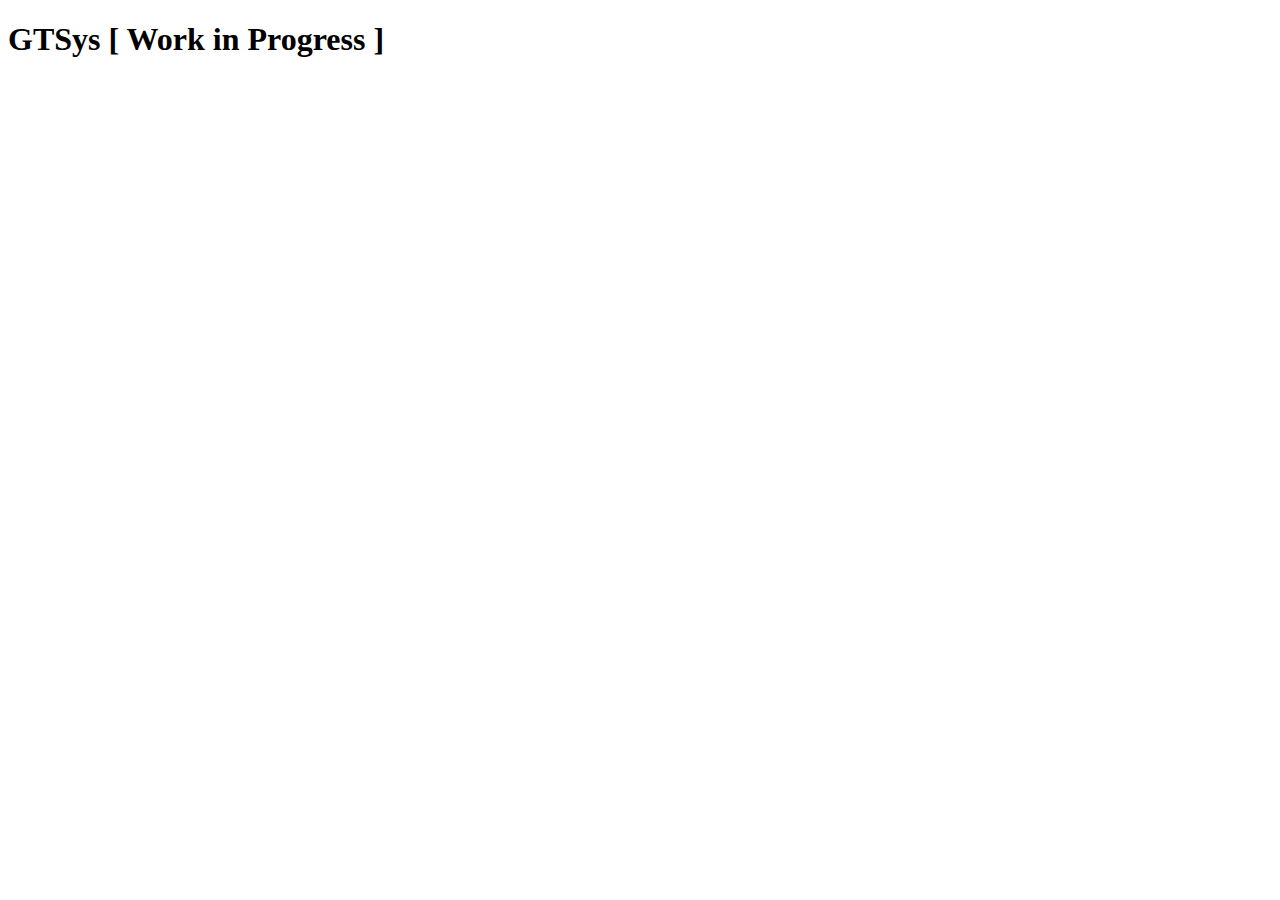
==== index.html @ f359df01 "added personal subpages, added html boilerplates to subpages, made small changes to index.html for S" ====
<!doctype html>

<html lang="en">
<head>
  <!--meta properties-->
  <meta charset="utf-8">
  <meta name="description" content="">
  <meta name="viewport" content="width=device-width, initial-scale=1">
  <meta property="og:title" content="Global Transport System">
  <meta property="og:type" content="website">
  <meta property="og:url" content="https://globaltransportsystem.github.io/GTS/">
  <meta http-equiv="X-UA-Compatible" content="ie=edge">
  <meta name="Global Transport System" content="A middleman service to get your goods worldwide.">
  <meta name="author" content="Ashvin, Zyad, Greg, Mohamad">
  <meta name="description" content="Home Page - [GTSys]"
  <!--stylesheets-->
  <link rel="stylesheet" href="css/index.css">

  <title>GTSys</title>
</head>

<body>
  <!--scripts-->
  <script src="js/scripts.js"></script>
  <!--main-->
  <h1>GTSys [ Work in Progress ]</h1>
</body>
</html>
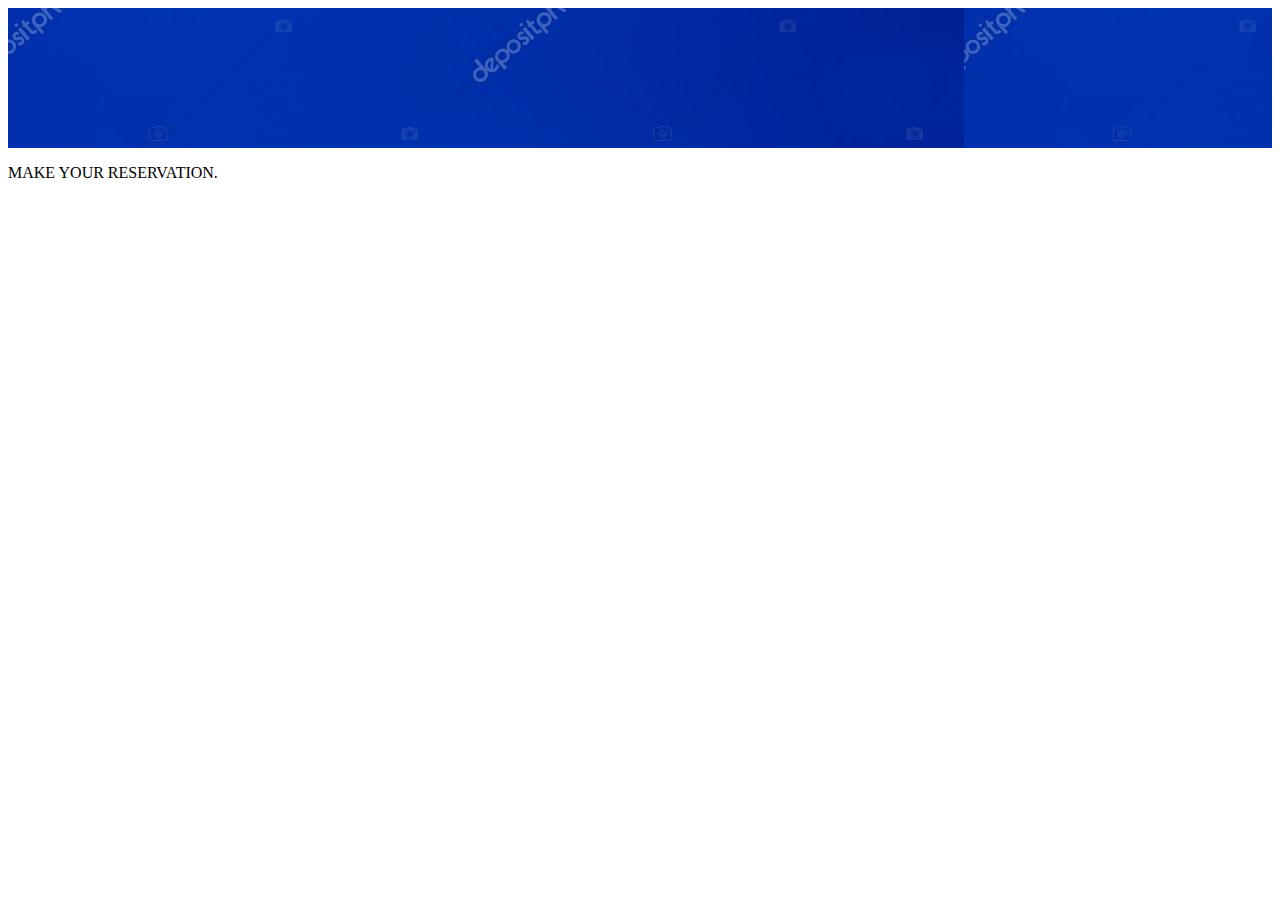
==== commit 464647d1: "first home page in work" ====
--- a/index.html
+++ b/index.html
@@ -1,28 +1,23 @@
-<!doctype html>
-
-<html lang="en">
-<head>
-  <!--meta properties-->
-  <meta charset="utf-8">
-  <meta name="description" content="">
-  <meta name="viewport" content="width=device-width, initial-scale=1">
-  <meta property="og:title" content="Global Transport System">
-  <meta property="og:type" content="website">
-  <meta property="og:url" content="https://globaltransportsystem.github.io/GTS/">
-  <meta http-equiv="X-UA-Compatible" content="ie=edge">
-  <meta name="Global Transport System" content="A middleman service to get your goods worldwide.">
-  <meta name="author" content="Ashvin, Zyad, Greg, Mohamad">
-  <meta name="description" content="Home Page - [GTSys]"
-  <!--stylesheets-->
-  <link rel="stylesheet" href="css/index.css">
-
-  <title>GTSys</title>
-</head>
-
-<body>
-  <!--scripts-->
-  <script src="js/scripts.js"></script>
-  <!--main-->
-  <h1>GTSys [ Work in Progress ]</h1>
-</body>
-</html>+<!DOCTYPE html>
+<html lang ="fr">
+	<head>
+		<meta charset = "UTF-8">
+		<title> home page </title>
+		<link rel="stylesheet" type="text/css" href="css/accueil.css">
+	</head>
+	<body>
+		<div style="height:700px;">
+			<div id="divtitle" style="height:40px;">
+				<!--<h1 id="title">WELCOME TO GLOBAL TRANSPORT SERVICE</h1>-->
+			</div>
+			<div id="divlogo" style="height:100px;">
+				<!--<h2 id="logo">The best in <br> transport of<br> luggages<br> and goods.</h2>-->
+			</div>
+			<!--<div id="divpage" style="height:500px;">
+					<h2 id="reservation">--><p>MAKE YOUR RESERVATION.</p><!--</h2>-->
+				
+			</div>
+		</div>
+		
+	</body>
+</html>
--- a/css/accueil.css
+++ b/css/accueil.css
@@ -0,0 +1,21 @@
+#title{
+    text-align: center;
+}
+#reservation{
+    margin-top:20px;
+    margin-left:600px;
+}
+#logo{
+    margin-top: 30px;
+    margin-left: 30px;
+}
+#divpage {
+    background-image: url("../images/paris.jpg");
+    background-repeat: repeat;
+    background-attachment: fixed;
+  }
+#divtitle,#divlogo{
+    background-image: url("../images/home.jpg");
+    background-repeat: repeat;
+    background-attachment: fixed;
+}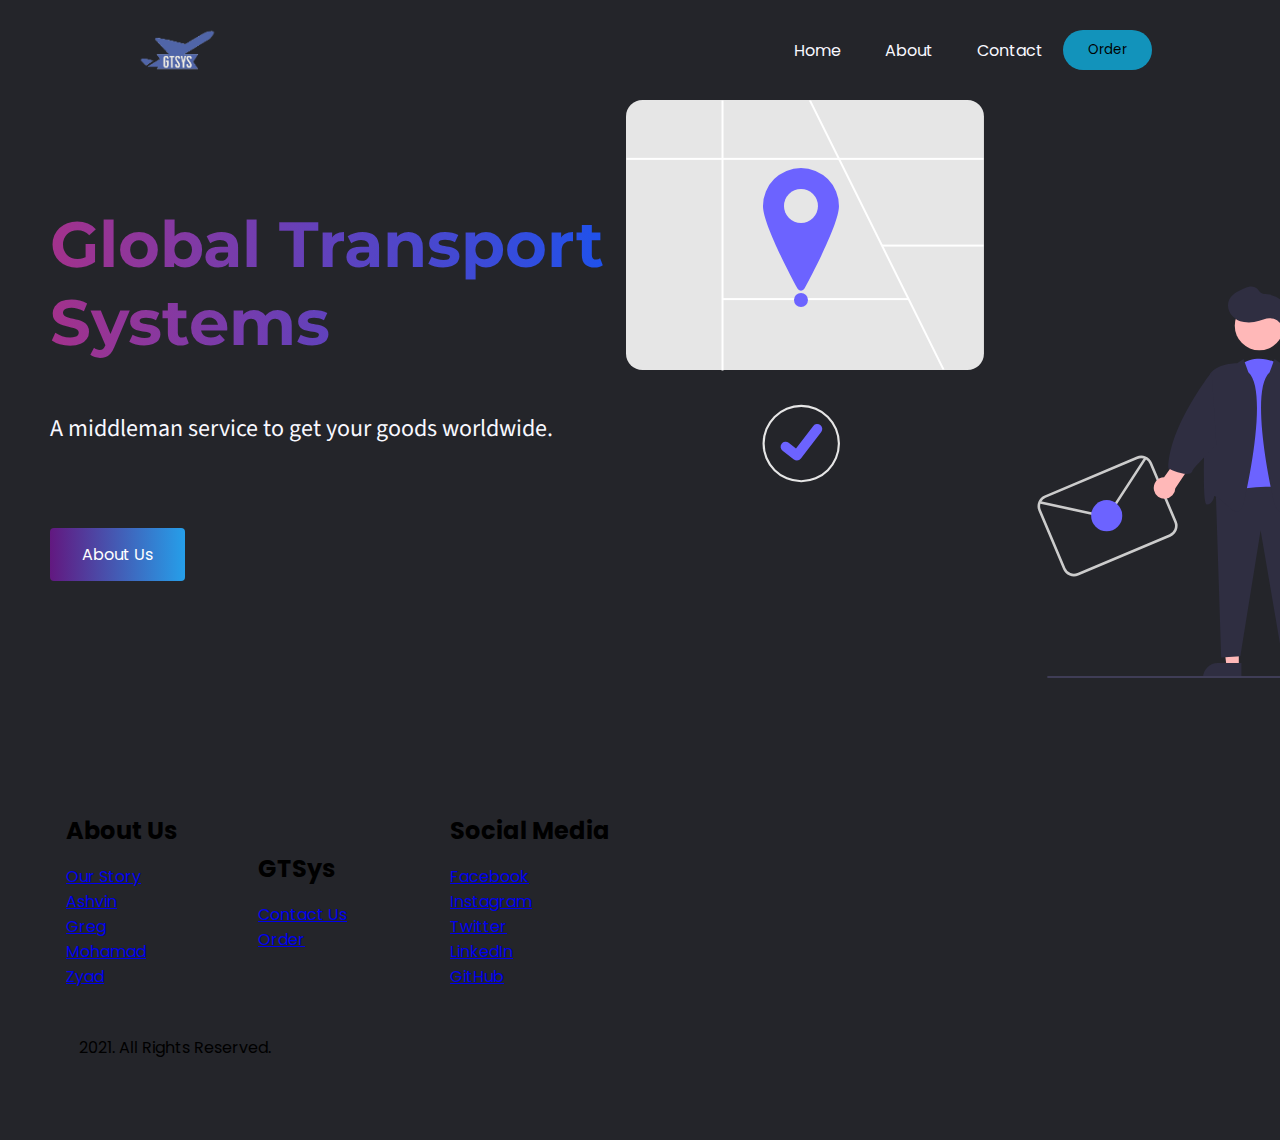
==== commit 227495b2: "major commit to index and aboutus" ====
--- a/index.html
+++ b/index.html
@@ -1,23 +1,98 @@
-<!DOCTYPE html>
-<html lang ="fr">
-	<head>
-		<meta charset = "UTF-8">
-		<title> home page </title>
-		<link rel="stylesheet" type="text/css" href="css/accueil.css">
-	</head>
-	<body>
-		<div style="height:700px;">
-			<div id="divtitle" style="height:40px;">
-				<!--<h1 id="title">WELCOME TO GLOBAL TRANSPORT SERVICE</h1>-->
-			</div>
-			<div id="divlogo" style="height:100px;">
-				<!--<h2 id="logo">The best in <br> transport of<br> luggages<br> and goods.</h2>-->
-			</div>
-			<!--<div id="divpage" style="height:500px;">
-					<h2 id="reservation">--><p>MAKE YOUR RESERVATION.</p><!--</h2>-->
-				
-			</div>
-		</div>
-		
-	</body>
-</html>
+<!doctype html>
+
+<html lang="en">
+<head>
+  <!--meta properties-->
+  <meta charset="utf-8">
+  <meta name="viewport" content="width=device-width, initial-scale=1">
+  <meta http-equiv="X-UA-Compatible" content="ie=edge">
+  <meta name="Global Transport System" content="A middleman service to get your goods worldwide.">
+  <meta name="description" content="Home"
+
+  <!--stylesheets-->
+  <link rel="stylesheet" href="css/index.css">
+
+  <title>GTSys</title>
+</head>
+
+<body>
+  <!--scripts-->
+  <script src="js/scripts.js"></script>
+  <!--navbar-->
+  <header>
+    <img class="logo" src="images/logo.png" alt="logo">
+    <nav>
+      <ul class="nav__links">
+        <li><a href="index.html">Home</a></li>
+        <li><a href="pages/about.html">About</a></li>
+        <li><a href="pages/contact.html">Contact</a></li>
+      </ul>
+    </nav>
+    <a class="cta" href="pages/order.html"><button>Order</button></a>
+  </header>
+  <!--main-->
+  <div class="main">
+    <div class="main__container">
+      <div class="main__container__text">
+        <h1>Global Transport Systems</h1>
+        <p>A middleman service to get your goods worldwide.</p>
+        <button class="main__btn" onclick="window.location.href='pages/about.html'">About Us</button>
+    </div>
+    <div class="main__container__img">
+      <img src="images/main.svg" alt="main">
+  </div>
+  <!--footer-->
+  <footer>
+    <div class="footer__container">
+      <div class="footer__links">
+        <div class="footer__link--wrapper">
+          <div class="footer__link--items">
+            <h2>About Us</h2>
+            <a href="pages/about.html">Our Story</a>
+            <a href="pages/subpages/ashvin.html">Ashvin</a>
+            <a href="pages/subpages/greg.html">Greg</a>
+            <a href="pages/subpages/mohamad.html">Mohamad</a>
+            <a href="pages/subpages/zyad.html">Zyad</a>
+          </div>
+          <div class="footer__link--items">
+            <h2>GTSys</h2>
+            <a href="pages/contact.html">Contact Us</a>
+            <a href="pages/order.html">Order</a>
+          </div>
+          <div class="footer__link--items">
+            <h2>Social Media</h2>
+            <a href="https://www.facebook.com/globaltransportsystem/">Facebook</a>
+            <a href="https://www.instagram.com/globaltransportsystem/">Instagram</a>
+            <a href="https://twitter.com/globaltransportsystem">Twitter</a>
+            <a href="https://www.linkedin.com/company/global-transport-system/">LinkedIn</a>
+            <a href="https://github.com/GlobalTransportSystem/GTS">GitHub</a>
+          </div>
+        </div>
+      </div>
+      <div class="footer__social__media">
+        <div class="footer_logo">
+          <a href="images/main.svg" class="footer__logo"></a>
+        </div>
+        <div class="footer__social__media--wrapper">
+          <p class="footer__text">2021. All Rights Reserved.</p>
+          <div class="footer__social__icons">
+            <a href="images/facebook.png" class="footer__social__icons--link">
+              <i class="f-facebook"></i>
+            </a>
+            <a href="images/instagram.png" class="footer__social__icons--link">
+              <i class="f-instagram"></i>
+            </a>
+            <a href="images/twitter.png" class="footer__social__icons--link">
+              <i class="f-twitter"></i>
+            </a>
+            <a href="images/linkedin.png" class="footer__social__icons--link">
+              <i class="f-linkedin"></i>
+            </a>
+            <a href="images/github.png" class="footer__social__icons--link">
+              <i class="f-github"></i>
+            </a>
+          </div>
+      </div>
+    </div>
+</body>
+</html>--- a/css/index.css
+++ b/css/index.css
@@ -0,0 +1,283 @@
+@import url('https://fonts.googleapis.com/css2?family=Inconsolata:wght@300&family=Montserrat:ital,wght@1,800&family=Poppins&family=Source+Sans+Pro:wght@300&display=swap');
+
+* {
+    box-sizing: border-box;
+    margin: 0;
+    background-color: #24252A;
+    font-family: 'Poppins', sans-serif;
+}
+
+header {
+    display: flex;
+    justify-content: space-between;
+    align-items: center;
+    padding: 0px 10%;
+}
+
+.logo {
+    cursor: pointer;
+    width: 100px;
+    height: 100px;
+    margin-right: auto;
+}
+
+.nav__links {
+    list-style: none;
+}
+
+.nav__links li {
+    display: inline-block;
+    padding: 0px 20px;
+}
+
+.nav__links li a {
+    color: ghostwhite;
+    transition: all 0.3s ease 0s;
+    text-decoration: none;
+}
+
+.nav__links li a:hover {
+    color: #FFC107;
+}
+
+button {
+    padding: 10px 25px;
+    background-color: rgba(16, 164, 209, 0.87);
+    border: none;
+    border-radius: 50px;
+    cursor: pointer;
+    transition: all 0.3s ease 0s;
+}
+
+button:hover {
+    background-color: rgba(202, 6, 228, 0.75);
+}
+
+/* main section css */
+.main {
+    background-color: #24252A;
+}
+
+.main__container {
+    align-items: center;
+    display: grid;
+    grid-template-columns: 1fr 1fr;
+    justify-self: center;
+    margin: 0 auto;
+    height: 90vh;
+    width: 100%;
+    z-index: 1;
+    max-width: 1300px;
+    padding: 0 50px;
+}
+
+.main__container__text h1 {
+    font-size: 4rem;
+    background-color: #ff8177;
+    background-clip: text;
+    -webkit-background-clip: text;
+    -webkit-text-fill-color: transparent;
+    font-family: 'Montserrat', sans-serif;
+    background-image: linear-gradient(to right, #881a92c5, #1a53f0);
+}
+
+.main__container__text p{
+    font-size: 1.5rem;
+    font-family: 'Source Sans Pro', sans-serif;
+    color: ghostwhite;
+    margin-top: 50px;
+    margin-bottom: 50px;
+}
+
+.main__btn {
+    font-size: 1rem;
+    background-image: linear-gradient(to right, #621880, #29a1f1de);
+    padding: 14px 32px;
+    color: white;
+    border: none;
+    border-radius: 4px;
+    margin-top: 2rem;
+    cursor: pointer;
+    position: relative;
+    transition: all 0.4s;
+    outline: none;
+}
+
+.main__btn a {
+    position: relative;
+    z-index: 2;
+}
+
+.main__btn:after {
+    position: absolute;
+    content: '';
+    top: 0;
+    left: 0;
+    width: 0;
+    height: 100%;
+    transition: all 0.4s;
+    border-radius: 4px;
+}
+
+.main__btn:hover {
+    background-image: #fff;
+}
+
+.main__btn:hover:after {
+    width: 100%;
+}
+
+.main__container_image {
+    display: flex;
+    justify-content: center;
+    text-align: center;
+}
+
+#main__container_image {
+    height: 75%;
+    width: 75%;
+}
+
+@media screen and (max-width: 768px) {
+    .main__container {
+        grid-template-columns: 1fr;
+        display: grid;
+        grid-template-rows: auto;
+        align-items: center;
+        justify-self: center;
+        width: 100%;
+        margin: 0 auto;
+        height: 90vh;
+    }
+    .main__container__text {
+        margin-bottom: 4rem;
+        text-align: center;
+    }
+    .main__container__text h1 {
+        font-size: 2.5rem;
+        margin-top: 2rem;
+    }
+    .main__container__text h2 {
+        font-size: 2rem;
+        margin-top: 2rem;
+    }
+    .main__container__text p {
+        font-size: 1rem;
+        margin-top: 2rem;
+    }
+}
+
+@media screen and (max-width: 480px) {
+    .main__container__text h1 {
+        font-size: 2rem;
+        margin-top: 3rem;
+    }
+    .main__container__text p {
+        font-size: 1.5rem;
+        margin-top: 1rem;
+    }
+    .main__container__text h2 {
+        font-size: 1.5rem;
+        margin-top: 1rem;
+    }
+    .main__btn {
+        padding: 12px 36px;
+        margin: 2.5rem 0;
+    }
+}
+
+.footer__container {
+    background-color: #24252A;
+    padding: 5rem 0;
+    display: flex;
+    flex-direction: column;
+    align-items: center;
+    justify-content: center;
+}
+
+#footer__logo {
+    color: #fff;
+    display: flex;
+    align-items: center;
+    font-size: 2rem;
+    text-decoration: none;
+    cursor: pointer;
+}
+
+.footer__links {
+    list-style: none;
+    display: flex;
+    justify-content: center;
+    align-items: center;
+    width: 100%;
+    margin-top: 2rem;
+}
+
+.footer__link--wrapper {
+    display: flex;
+    align-items: center;
+}
+
+.footer__link--items {
+    display: flex;
+    flex-direction: column;
+    align-items: flex-start;
+    margin: 16px;
+    text-align: left;
+    width: 160px;
+    box-sizing: border-box;
+}
+
+.footer__link--items h2 {
+    margin-bottom: 16px;
+}
+
+.footer__link-items > h2 {
+    color: #fff;
+}
+
+.footer__links--items a {
+    color: #fff;
+    text-decoration: none;
+    font-size: 1.2rem;
+    margin-bottom: .5rem;
+}
+
+.footer__links--items a:hover {
+    color: #FFC107;
+    transition: 0.3 ease-out
+}
+
+.footer__social__media {
+    max-width: 1000px;
+    width: 100%;
+}
+
+.footer__social__media--wrapper {
+    display: flex;
+    justify-content: space-between;
+    align-items: center;
+    width: 90%;
+    max-width: 1000px;
+    margin: 30px auto 0 auto;
+}
+
+.footer__social__icons--link {
+    color: #fff;
+    text-decoration: none;
+    font-size: 1.2rem;
+    margin-bottom: .5rem;
+}
+
+.footer__social__icons {
+    display: flex;
+    justify-content: space-between;
+    align-items: center;
+    width: 240px;
+}
+
+.footer__social__icons--link:hover {
+    color: #FFC107;
+    transition: 0.3 ease-out
+}
+
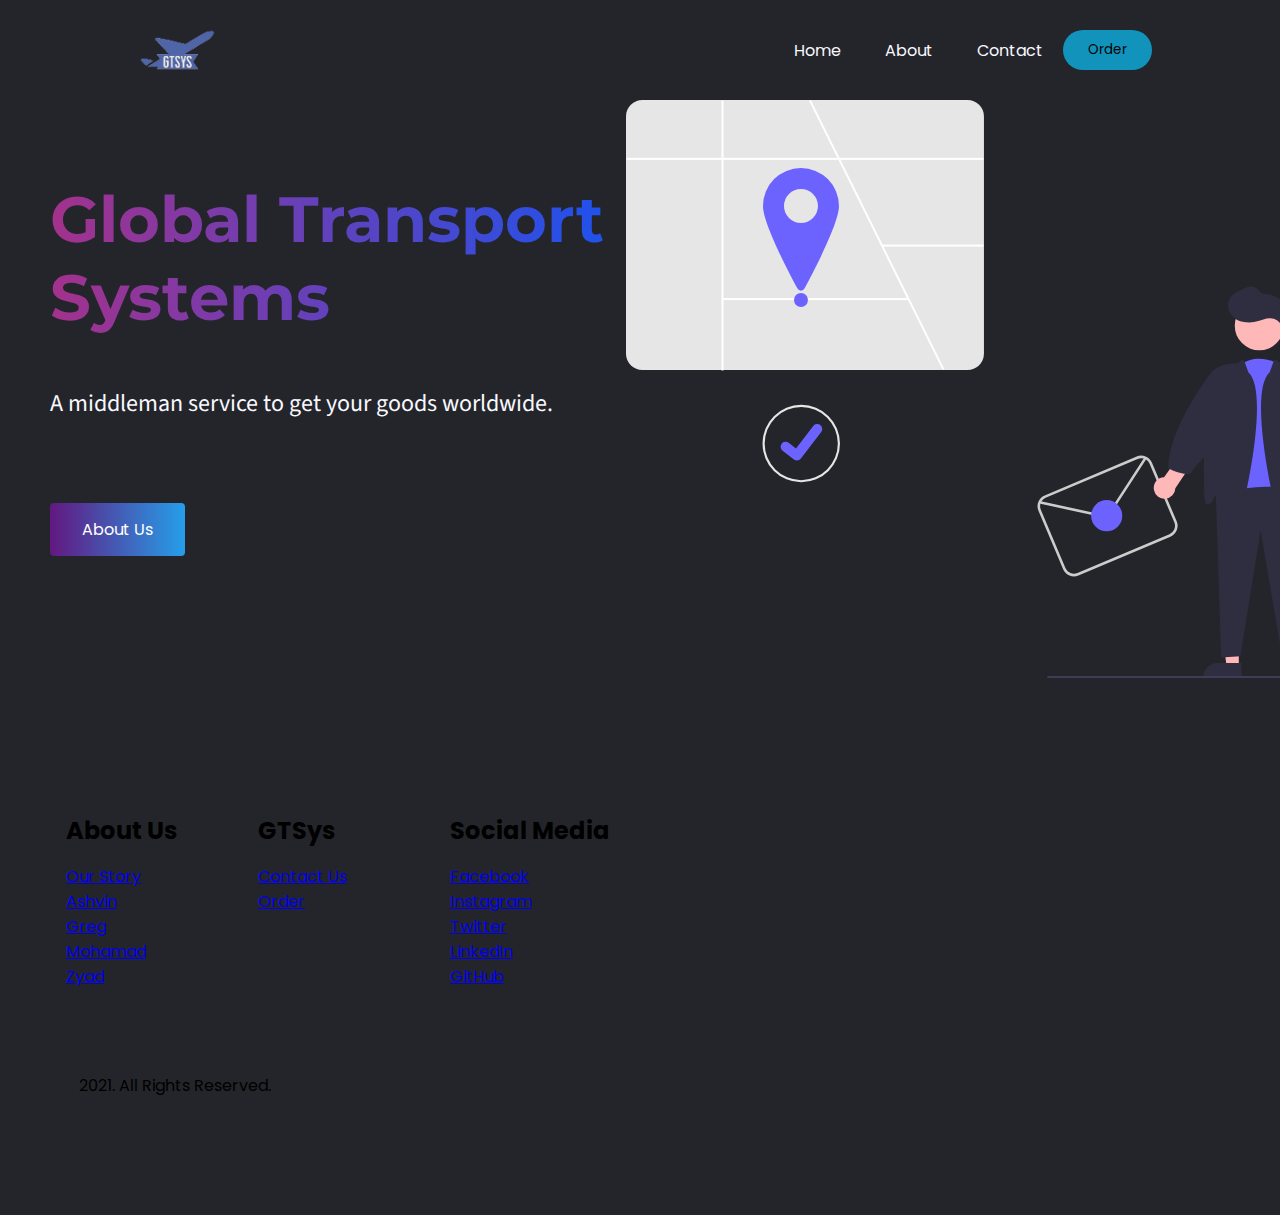
==== commit 4d00e858: "first flight order page" ====
--- a/index.html
+++ b/index.html
@@ -37,10 +37,13 @@
         <h1>Global Transport Systems</h1>
         <p>A middleman service to get your goods worldwide.</p>
         <button class="main__btn" onclick="window.location.href='pages/about.html'">About Us</button>
+        <div>
+          <div style="height:50px;"></div>
+        </div>
     </div>
     <div class="main__container__img">
       <img src="images/main.svg" alt="main">
-  </div>
+    </div>
   <!--footer-->
   <footer>
     <div class="footer__container">
--- a/css/index.css
+++ b/css/index.css
@@ -1,283 +1,429 @@
-@import url('https://fonts.googleapis.com/css2?family=Inconsolata:wght@300&family=Montserrat:ital,wght@1,800&family=Poppins&family=Source+Sans+Pro:wght@300&display=swap');
-
-* {
-    box-sizing: border-box;
-    margin: 0;
-    background-color: #24252A;
-    font-family: 'Poppins', sans-serif;
-}
-
-header {
-    display: flex;
-    justify-content: space-between;
-    align-items: center;
-    padding: 0px 10%;
-}
-
-.logo {
-    cursor: pointer;
-    width: 100px;
-    height: 100px;
-    margin-right: auto;
-}
-
-.nav__links {
-    list-style: none;
-}
-
-.nav__links li {
-    display: inline-block;
-    padding: 0px 20px;
-}
-
-.nav__links li a {
-    color: ghostwhite;
-    transition: all 0.3s ease 0s;
-    text-decoration: none;
-}
-
-.nav__links li a:hover {
-    color: #FFC107;
-}
-
-button {
-    padding: 10px 25px;
-    background-color: rgba(16, 164, 209, 0.87);
-    border: none;
-    border-radius: 50px;
-    cursor: pointer;
-    transition: all 0.3s ease 0s;
-}
-
-button:hover {
-    background-color: rgba(202, 6, 228, 0.75);
-}
-
-/* main section css */
-.main {
-    background-color: #24252A;
-}
-
-.main__container {
-    align-items: center;
-    display: grid;
-    grid-template-columns: 1fr 1fr;
-    justify-self: center;
-    margin: 0 auto;
-    height: 90vh;
-    width: 100%;
-    z-index: 1;
-    max-width: 1300px;
-    padding: 0 50px;
-}
-
-.main__container__text h1 {
-    font-size: 4rem;
-    background-color: #ff8177;
-    background-clip: text;
-    -webkit-background-clip: text;
-    -webkit-text-fill-color: transparent;
-    font-family: 'Montserrat', sans-serif;
-    background-image: linear-gradient(to right, #881a92c5, #1a53f0);
-}
-
-.main__container__text p{
-    font-size: 1.5rem;
-    font-family: 'Source Sans Pro', sans-serif;
-    color: ghostwhite;
-    margin-top: 50px;
-    margin-bottom: 50px;
-}
-
-.main__btn {
-    font-size: 1rem;
-    background-image: linear-gradient(to right, #621880, #29a1f1de);
-    padding: 14px 32px;
-    color: white;
-    border: none;
-    border-radius: 4px;
-    margin-top: 2rem;
-    cursor: pointer;
-    position: relative;
-    transition: all 0.4s;
-    outline: none;
-}
-
-.main__btn a {
-    position: relative;
-    z-index: 2;
-}
-
-.main__btn:after {
-    position: absolute;
-    content: '';
-    top: 0;
-    left: 0;
-    width: 0;
-    height: 100%;
-    transition: all 0.4s;
-    border-radius: 4px;
-}
-
-.main__btn:hover {
-    background-image: #fff;
-}
-
-.main__btn:hover:after {
-    width: 100%;
-}
-
-.main__container_image {
-    display: flex;
-    justify-content: center;
-    text-align: center;
-}
-
-#main__container_image {
-    height: 75%;
-    width: 75%;
-}
-
-@media screen and (max-width: 768px) {
-    .main__container {
-        grid-template-columns: 1fr;
-        display: grid;
-        grid-template-rows: auto;
-        align-items: center;
-        justify-self: center;
-        width: 100%;
-        margin: 0 auto;
-        height: 90vh;
-    }
-    .main__container__text {
-        margin-bottom: 4rem;
-        text-align: center;
-    }
-    .main__container__text h1 {
-        font-size: 2.5rem;
-        margin-top: 2rem;
-    }
-    .main__container__text h2 {
-        font-size: 2rem;
-        margin-top: 2rem;
-    }
-    .main__container__text p {
-        font-size: 1rem;
-        margin-top: 2rem;
-    }
-}
-
-@media screen and (max-width: 480px) {
-    .main__container__text h1 {
-        font-size: 2rem;
-        margin-top: 3rem;
-    }
-    .main__container__text p {
-        font-size: 1.5rem;
-        margin-top: 1rem;
-    }
-    .main__container__text h2 {
-        font-size: 1.5rem;
-        margin-top: 1rem;
-    }
-    .main__btn {
-        padding: 12px 36px;
-        margin: 2.5rem 0;
-    }
-}
-
-.footer__container {
-    background-color: #24252A;
-    padding: 5rem 0;
-    display: flex;
-    flex-direction: column;
-    align-items: center;
-    justify-content: center;
-}
-
-#footer__logo {
-    color: #fff;
-    display: flex;
-    align-items: center;
-    font-size: 2rem;
-    text-decoration: none;
-    cursor: pointer;
-}
-
-.footer__links {
-    list-style: none;
-    display: flex;
-    justify-content: center;
-    align-items: center;
-    width: 100%;
-    margin-top: 2rem;
-}
-
-.footer__link--wrapper {
-    display: flex;
-    align-items: center;
-}
-
-.footer__link--items {
-    display: flex;
-    flex-direction: column;
-    align-items: flex-start;
-    margin: 16px;
-    text-align: left;
-    width: 160px;
-    box-sizing: border-box;
-}
-
-.footer__link--items h2 {
-    margin-bottom: 16px;
-}
-
-.footer__link-items > h2 {
-    color: #fff;
-}
-
-.footer__links--items a {
-    color: #fff;
-    text-decoration: none;
-    font-size: 1.2rem;
-    margin-bottom: .5rem;
-}
-
-.footer__links--items a:hover {
-    color: #FFC107;
-    transition: 0.3 ease-out
-}
-
-.footer__social__media {
-    max-width: 1000px;
-    width: 100%;
-}
-
-.footer__social__media--wrapper {
-    display: flex;
-    justify-content: space-between;
-    align-items: center;
-    width: 90%;
-    max-width: 1000px;
-    margin: 30px auto 0 auto;
-}
-
-.footer__social__icons--link {
-    color: #fff;
-    text-decoration: none;
-    font-size: 1.2rem;
-    margin-bottom: .5rem;
-}
-
-.footer__social__icons {
-    display: flex;
-    justify-content: space-between;
-    align-items: center;
-    width: 240px;
-}
-
-.footer__social__icons--link:hover {
-    color: #FFC107;
-    transition: 0.3 ease-out
-}
-
+@import url('https://fonts.googleapis.com/css2?family=Inconsolata:wght@300&family=Montserrat:ital,wght@1,800&family=Poppins&family=Source+Sans+Pro:wght@300&display=swap');
+
+* {
+    box-sizing: border-box;
+    margin: 0;
+    background-color: #24252A;
+    font-family: 'Poppins', sans-serif;
+}
+
+header {
+    display: flex;
+    justify-content: space-between;
+    align-items: center;
+    padding: 0px 10%;
+}
+
+.logo {
+    cursor: pointer;
+    width: 100px;
+    height: 100px;
+    margin-right: auto;
+}
+
+.nav__links {
+    list-style: none;
+}
+
+.nav__links li {
+    display: inline-block;
+    padding: 0px 20px;
+}
+
+.nav__links li a {
+    color: ghostwhite;
+    transition: all 0.3s ease 0s;
+    text-decoration: none;
+}
+
+.nav__links li a:hover {
+    color: #FFC107;
+}
+
+button {
+    padding: 10px 25px;
+    background-color: rgba(16, 164, 209, 0.87);
+    border: none;
+    border-radius: 50px;
+    cursor: pointer;
+    transition: all 0.3s ease 0s;
+}
+
+button:hover {
+    background-color: rgba(202, 6, 228, 0.75);
+}
+
+/* main section css */
+.main {
+    background-color: #24252A;
+}
+
+.main__container {
+    align-items: center;
+    display: grid;
+    grid-template-columns: 1fr 1fr;
+    justify-self: center;
+    margin: 0 auto;
+    height: 90vh;
+    width: 100%;
+    z-index: 1;
+    max-width: 1300px;
+    padding: 0 50px;
+}
+
+.main__container__text h1 {
+    font-size: 4rem;
+    background-color: #ff8177;
+    background-clip: text;
+    -webkit-background-clip: text;
+    -webkit-text-fill-color: transparent;
+    font-family: 'Montserrat', sans-serif;
+    background-image: linear-gradient(to right, #881a92c5, #1a53f0);
+}
+
+.main__container__text p{
+    font-size: 1.5rem;
+    font-family: 'Source Sans Pro', sans-serif;
+    color: ghostwhite;
+    margin-top: 50px;
+    margin-bottom: 50px;
+}
+
+.main__btn {
+    font-size: 1rem;
+    background-image: linear-gradient(to right, #621880, #29a1f1de);
+    padding: 14px 32px;
+    color: white;
+    border: none;
+    border-radius: 4px;
+    margin-top: 2rem;
+    cursor: pointer;
+    position: relative;
+    transition: all 0.4s;
+    outline: none;
+}
+
+.main__btn a {
+    position: relative;
+    z-index: 2;
+}
+
+.main__btn:after {
+    position: absolute;
+    content: '';
+    top: 0;
+    left: 0;
+    width: 0;
+    height: 100%;
+    transition: all 0.4s;
+    border-radius: 4px;
+}
+
+.main__btn:hover {
+    background-image: #fff;
+}
+
+.main__btn:hover:after {
+    width: 100%;
+}
+
+.main__container_image {
+    display: flex;
+    justify-content: center;
+    text-align: center;
+}
+
+#main__container_image {
+    height: 75%;
+    width: 75%;
+}
+
+@media screen and (max-width: 768px) {
+    .main__container {
+        grid-template-columns: 1fr;
+        display: grid;
+        grid-template-rows: auto;
+        align-items: center;
+        justify-self: center;
+        width: 100%;
+        margin: 0 auto;
+        height: 90vh;
+    }
+    .main__container__text {
+        margin-bottom: 4rem;
+        text-align: center;
+    }
+    .main__container__text h1 {
+        font-size: 2.5rem;
+        margin-top: 2rem;
+    }
+    .main__container__text h2 {
+        font-size: 2rem;
+        margin-top: 2rem;
+    }
+    .main__container__text p {
+        font-size: 1rem;
+        margin-top: 2rem;
+    }
+}
+
+@media screen and (max-width: 480px) {
+    .main__container__text h1 {
+        font-size: 2rem;
+        margin-top: 3rem;
+    }
+    .main__container__text p {
+        font-size: 1.5rem;
+        margin-top: 1rem;
+    }
+    .main__container__text h2 {
+        font-size: 1.5rem;
+        margin-top: 1rem;
+    }
+    .main__btn {
+        padding: 12px 36px;
+        margin: 2.5rem 0;
+    }
+}
+
+.footer__container {
+    background-color: #24252A;
+    padding: 5rem 0;
+    display: flex;
+    flex-direction: column;
+    align-items: center;
+    justify-content: center;
+}
+
+#footer__logo {
+    color: #fff;
+    display: flex;
+    align-items: center;
+    font-size: 2rem;
+    text-decoration: none;
+    cursor: pointer;
+}
+
+.footer__links {
+    list-style: none;
+    display: flex;
+    justify-content: center;
+    align-items: center;
+    max-width: 1000px;
+    width: 100%;
+    margin-top: 2rem;
+}
+
+.footer__link--wrapper {
+    display: flex;
+}
+
+.footer__link--items {
+    display: flex;
+    flex-direction: column;
+    align-items: flex-start;
+    margin: 16px;
+    text-align: left;
+    width: 160px;
+    box-sizing: border-box;
+}
+
+.footer__link--items h2 {
+    margin-bottom: 16px;
+}
+
+.footer__link-items > h2 {
+    color: #fff;
+}
+
+.footer__links--items a {
+    color: #fff;
+    text-decoration: none;
+    font-size: 1.2rem;
+    margin-bottom: .5rem;
+}
+
+.footer__links--items a:hover {
+    color: #FFC107;
+    transition: 0.3 ease-out
+}
+
+.footer__social__media {
+    max-width: 1000px;
+    width: 100%;
+}
+
+.footer__social__media--wrapper {
+    display: flex;
+    justify-content: space-between;
+    align-items: center;
+    width: 90%;
+    max-width: 1000px;
+    margin: 30px auto 0 auto;
+}
+
+.footer__social__icons--link {
+    color: #fff;
+    text-decoration: none;
+    font-size: 1.2rem;
+    margin-bottom: .5rem;
+}
+
+.footer__social__icons {
+    display: flex;
+    justify-content: space-between;
+    align-items: center;
+    width: 100px;
+    height: 100px;
+}
+
+.footer__social__icons--link:hover {
+    color: #FFC107;
+    transition: 0.3 ease-out
+}
+
+.footer__logo {
+    color: #fff;
+    display: flex;
+    align-items: center;
+    font-size: 2rem;
+    text-decoration: none;
+    cursor: pointer;
+    margin-bottom: 16px;
+}
+
+
+/* About Page CSS */
+
+.AboutPageHeadContainer{
+    margin-top: 60px;
+    width: 1280px;
+    height: 300px;
+    color: ghostwhite;
+
+}
+
+.AboutPageImages{
+    width: 33.33%;
+    float: left;
+    text-align: center;
+    font-family: 'Poppins', sans-serif;
+
+}
+
+.AboutPageLogo{
+    height: 370px;
+    margin-left: 410px;
+    text-align: center;
+    background-repeat: no-repeat;
+    background-image: url("../images/logo.png");
+
+}
+
+.AboutPageDescriptionContainer{
+    width: 1100px;
+    height: 300px;
+    font-family: 'Poppins', sans-serif;
+    color: ghostwhite;
+    margin-left: 150px;
+    margin-bottom: 100px;
+}
+
+.AboutPageDescriptions{
+    width: 50%;
+    float: left;
+
+}
+
+.AboutPageHeader{
+    font-family: 'Poppins', sans-serif;
+    color: ghostwhite;
+    text-align: center;
+}
+
+.AboutPageProcessContainer{
+    height: 350px;
+    width: 1100px;
+    margin-left: 80px;
+    margin-top: 50px;
+    font-family: 'Poppins', sans-serif;
+    color: ghostwhite;
+}
+
+.ProcessSteps{
+    width: 33.33%;
+    float: left;
+    height: 350px;
+    text-align: center;
+}
+
+.Step{
+    display: flex;
+    margin-left: 50px;
+    width: 266px;
+    height: 350px;
+
+
+}
+
+.ArrowLeft{
+    position: relative;
+    top: -50%;
+    float: left;
+    transform: translateY(-50%);
+    height: 40px;
+    width: 40px;
+    background-image: url("../images/Arrow2.png");
+    background-repeat: no-repeat;
+    background-size: 100%;
+    
+
+}
+
+.ArrowRight{
+    position: relative;
+    top: -50%;
+    float: right;
+    transform: translateY(-50%);
+    height: 40px;
+    width: 40px;
+    background-image: url("../images/Arrow1.png");
+    background-repeat: no-repeat;
+    background-size: 100%;
+
+}
+
+
+#Step1{
+    background-image: url("../images/Step1Image.png");
+    background-repeat: no-repeat;
+    background-size: 40%;
+    background-position-x: center;
+    background-position-y: 20px;
+    font-size: 170%;
+    
+}
+
+#Step2{
+    background-image: url("../images/Step2Image.png");
+    background-repeat: no-repeat;
+    background-size: 60%;
+    background-position-x: center;
+    background-position-y: 30px;
+    font-size: 140%;
+
+}
+
+#Step3{
+    background-image: url("../images/Step3Image.png");
+    background-repeat: no-repeat;
+    background-size: 50%;
+    background-position-x: center;
+    background-position-y: 15px;
+    font-size: 160%;
+
+}
+.section{
+    color:#fff;
+    margin-left: 50px;
+}
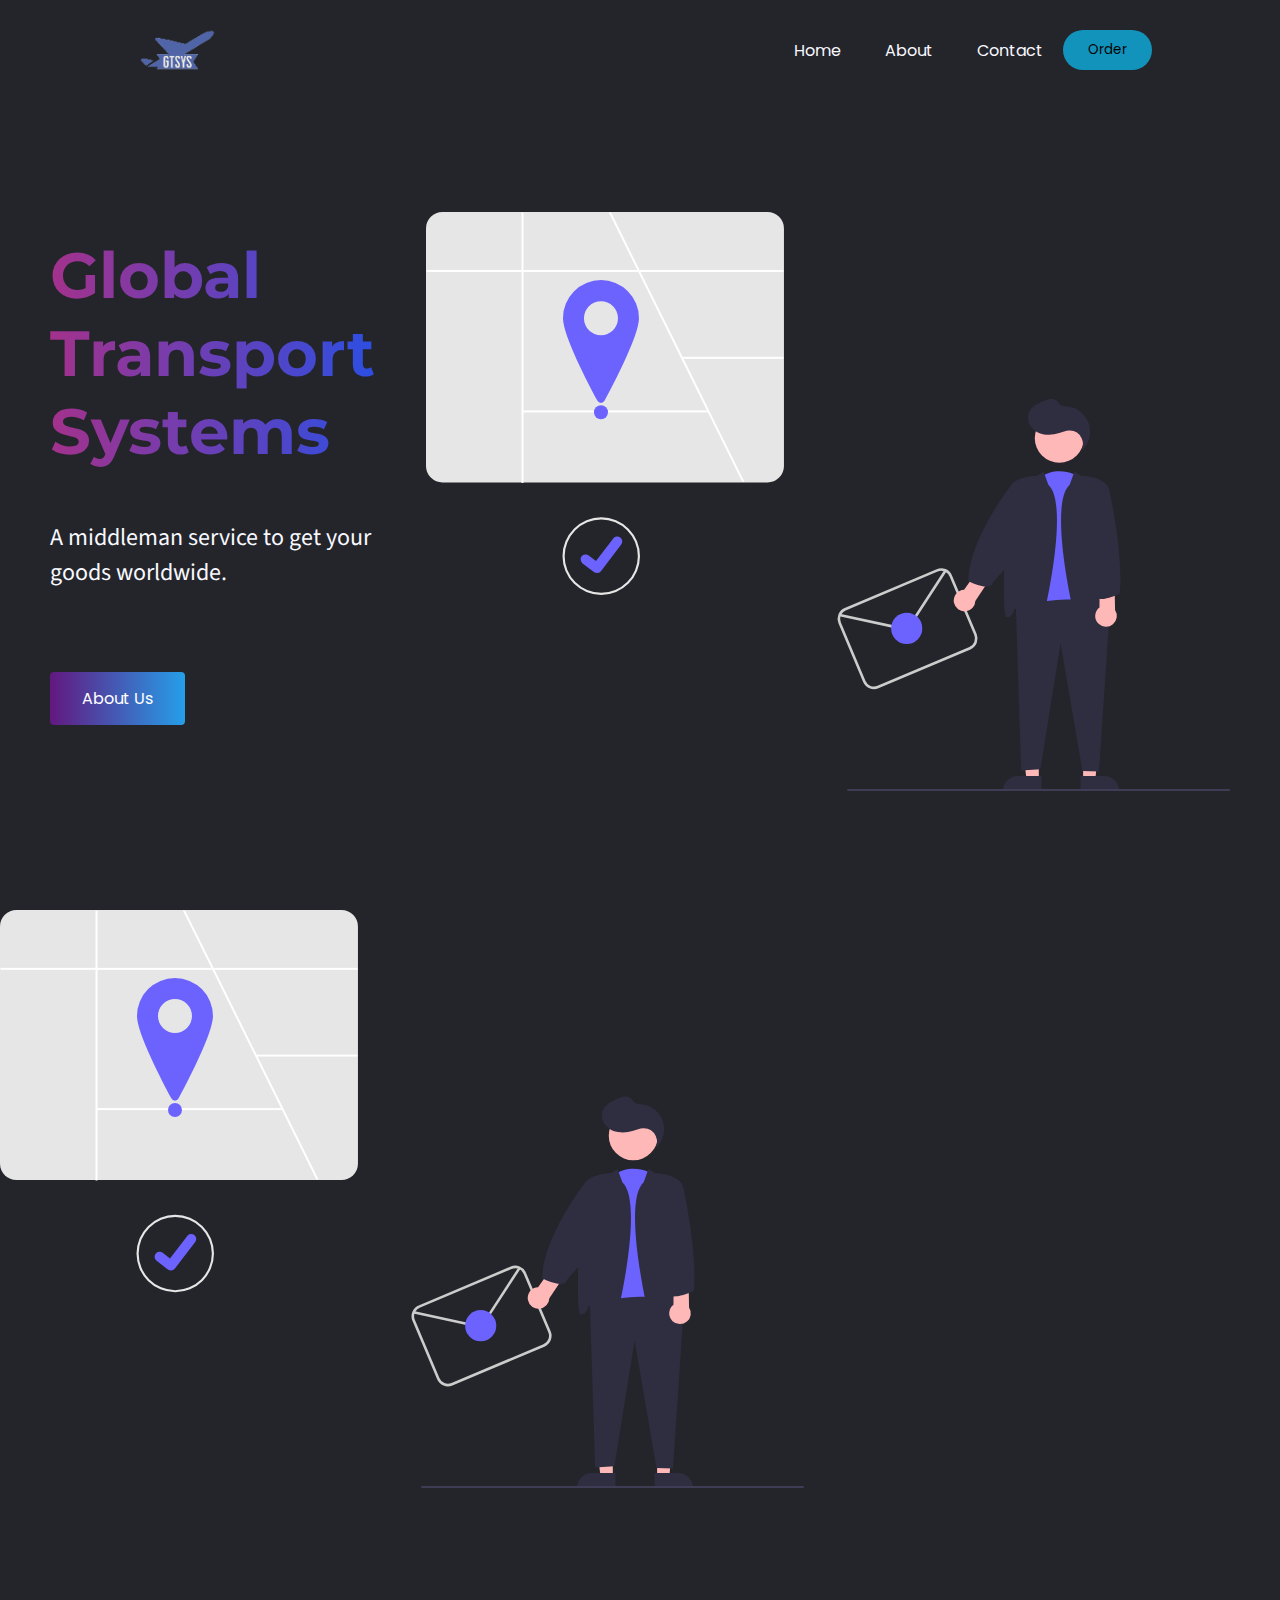
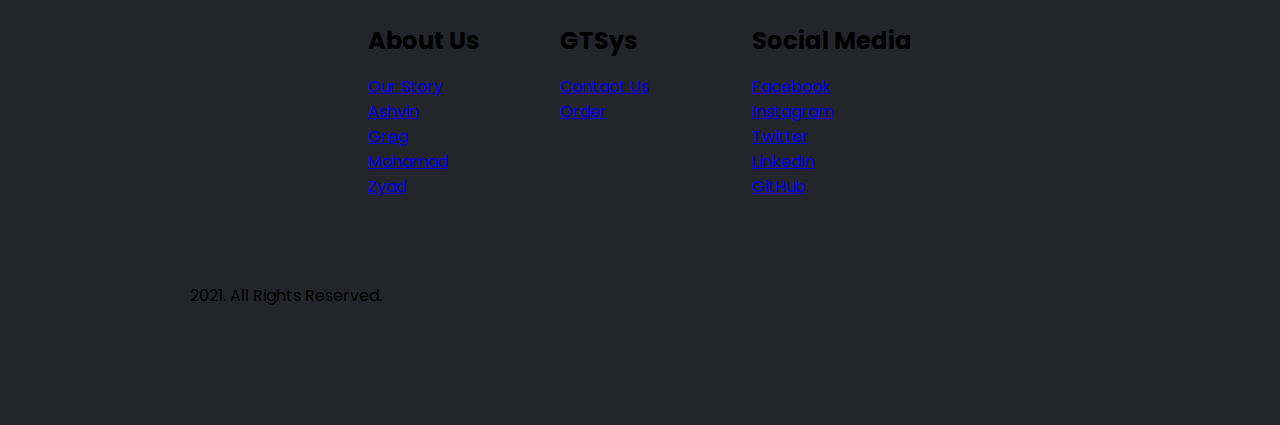
==== commit 29c47169: "test change for group member" ====
--- a/index.html
+++ b/index.html
@@ -11,6 +11,8 @@
 
   <!--stylesheets-->
   <link rel="stylesheet" href="css/index.css">
+
+  <!--test-->
 
   <title>GTSys</title>
 </head>
@@ -44,6 +46,10 @@
     <div class="main__container__img">
       <img src="images/main.svg" alt="main">
     </div>
+    </div>
+    <div class="main__container__img">
+      <img src="images/main.svg" alt="main">
+  </div>
   <!--footer-->
   <footer>
     <div class="footer__container">
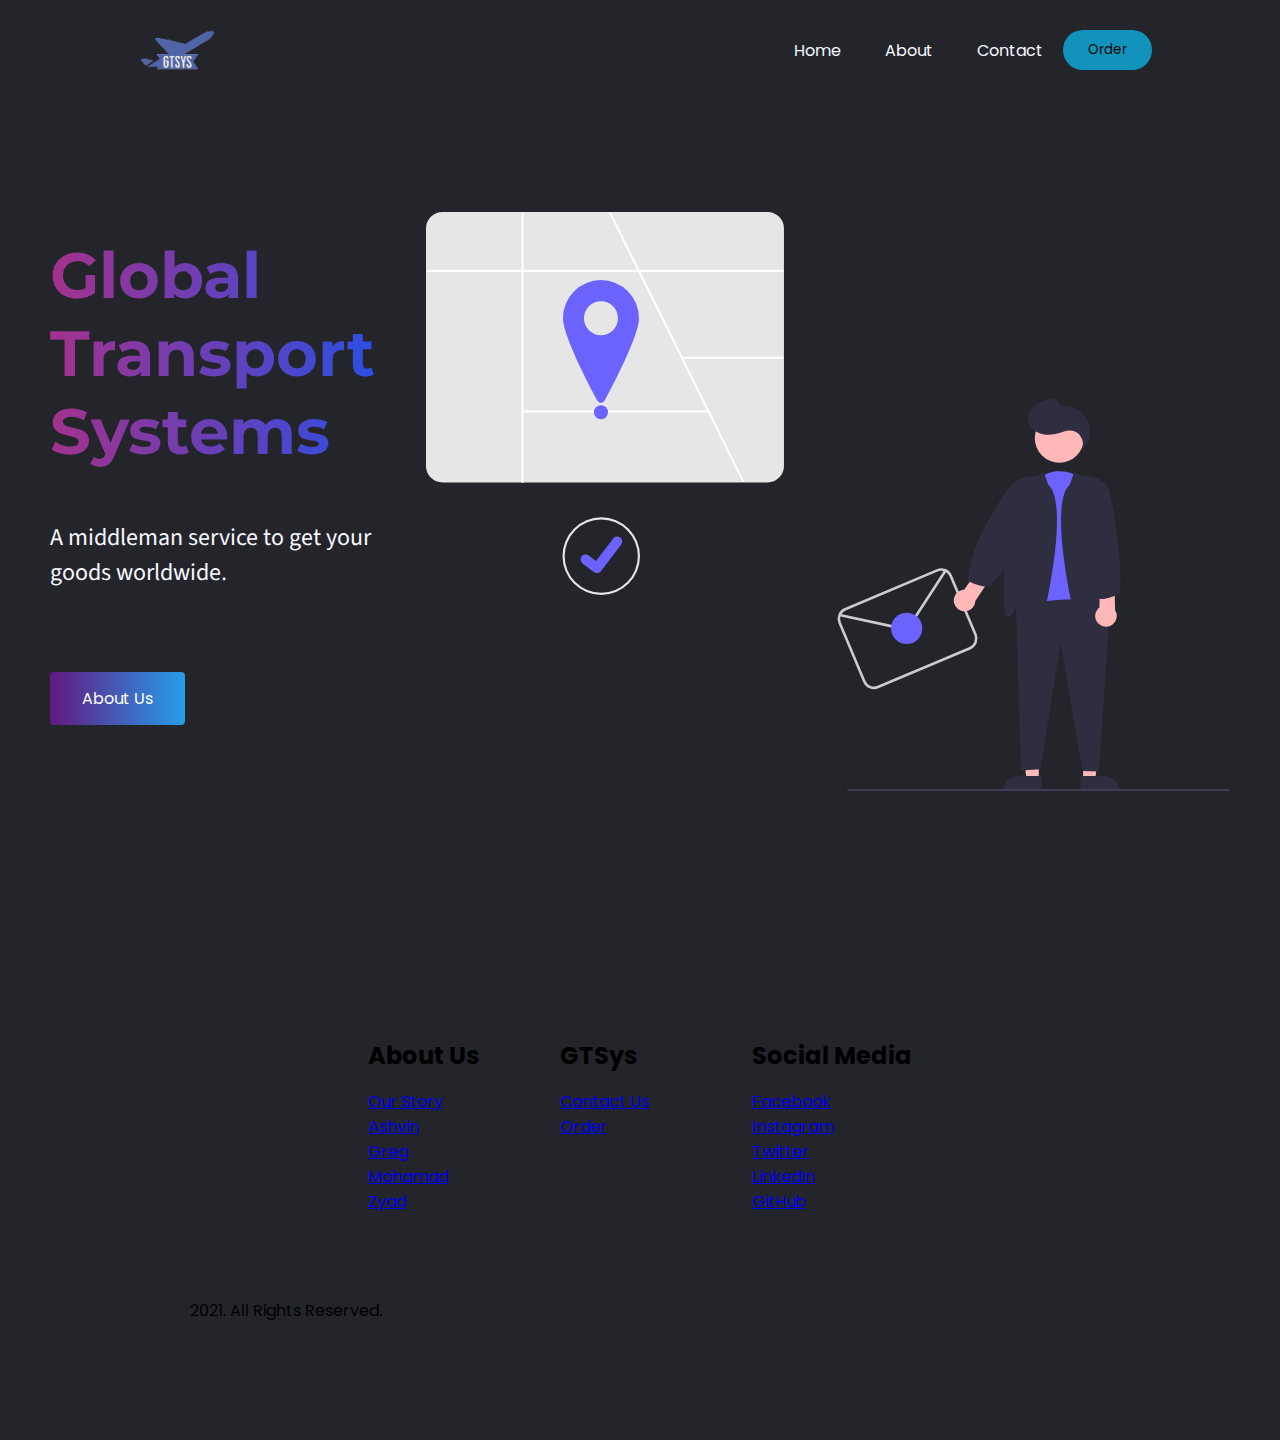
==== commit bad57e22: "Update index.html" ====
--- a/index.html
+++ b/index.html
@@ -47,9 +47,6 @@
       <img src="images/main.svg" alt="main">
     </div>
     </div>
-    <div class="main__container__img">
-      <img src="images/main.svg" alt="main">
-  </div>
   <!--footer-->
   <footer>
     <div class="footer__container">
@@ -104,4 +101,4 @@
       </div>
     </div>
 </body>
-</html>+</html>
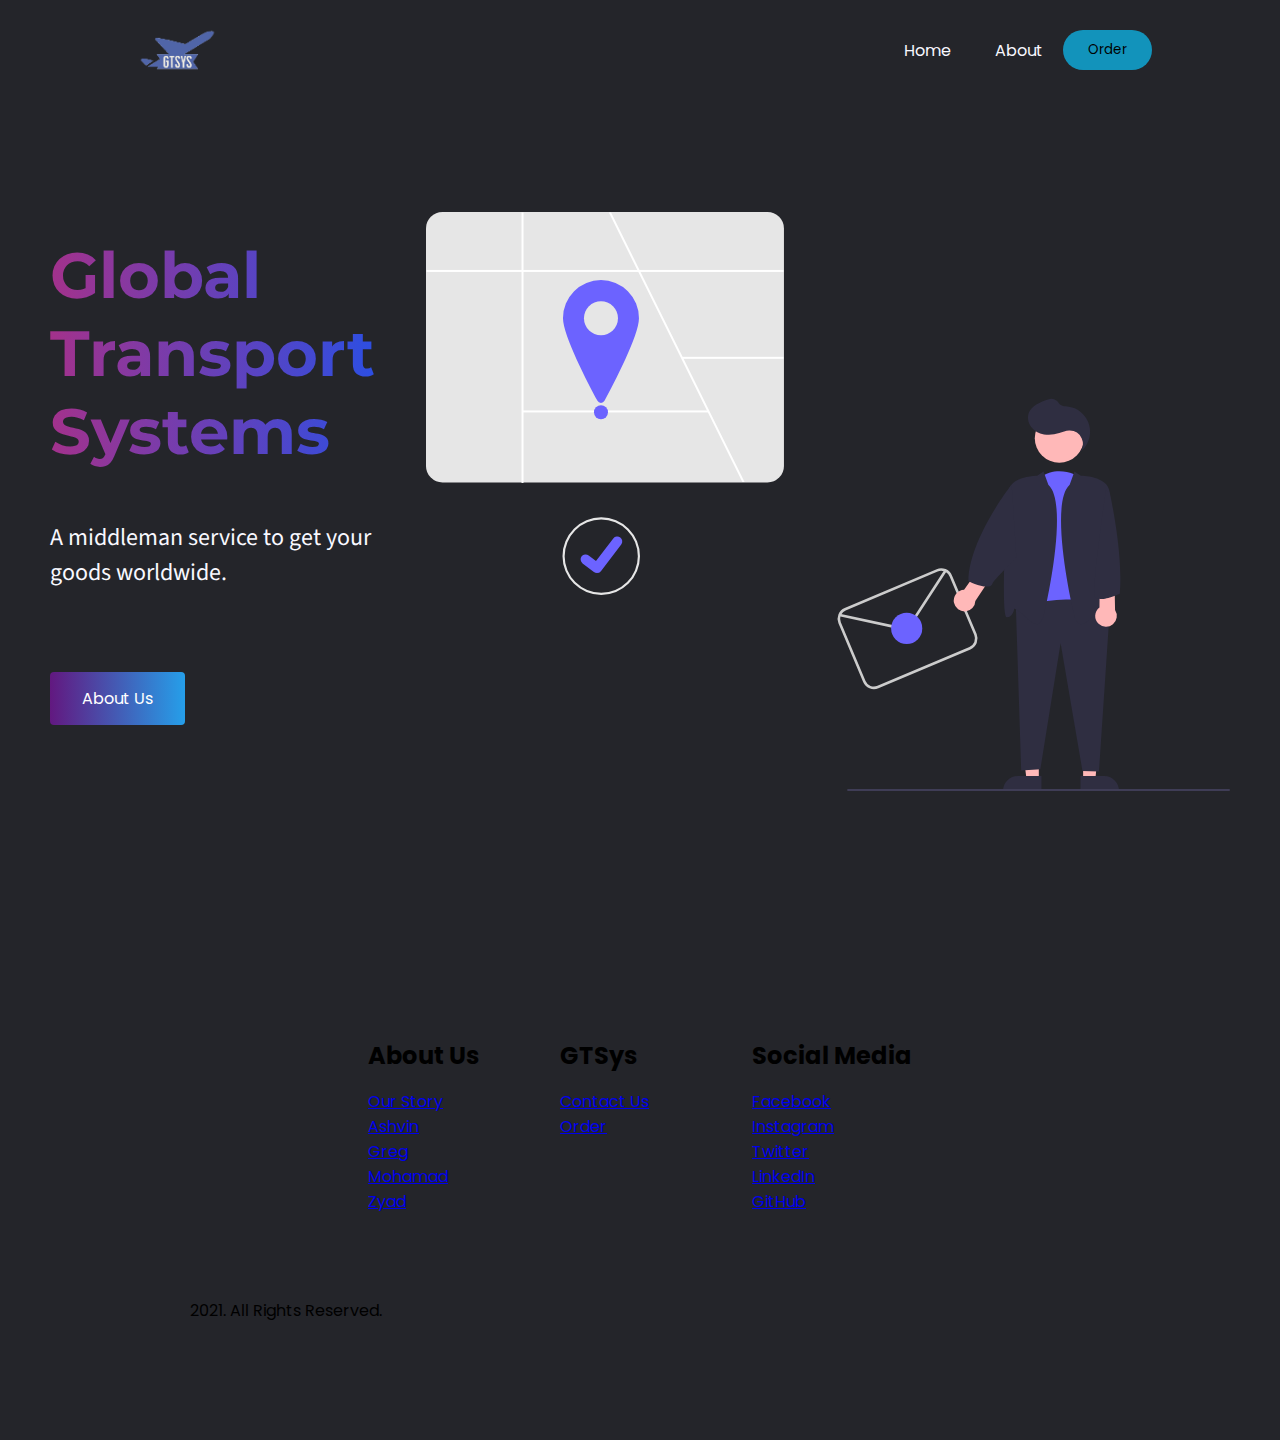
==== commit 3d468010: "Update index.html" ====
--- a/index.html
+++ b/index.html
@@ -27,7 +27,6 @@
       <ul class="nav__links">
         <li><a href="index.html">Home</a></li>
         <li><a href="pages/about.html">About</a></li>
-        <li><a href="pages/contact.html">Contact</a></li>
       </ul>
     </nav>
     <a class="cta" href="pages/order.html"><button>Order</button></a>
--- a/css/index.css
+++ b/css/index.css
@@ -427,3 +427,503 @@
     color:#fff;
     margin-left: 50px;
 }
+@import url('https://fonts.googleapis.com/css2?family=Inconsolata:wght@300&family=Montserrat:ital,wght@1,800&family=Poppins&family=Source+Sans+Pro:wght@300&display=swap');
+
+* {
+    box-sizing: border-box;
+    margin: 0;
+    background-color: #24252A;
+    font-family: 'Poppins', sans-serif;
+}
+
+header {
+    display: flex;
+    justify-content: space-between;
+    align-items: center;
+    padding: 0px 10%;
+}
+
+.logo {
+    cursor: pointer;
+    width: 100px;
+    height: 100px;
+    margin-right: auto;
+}
+
+.nav__links {
+    list-style: none;
+}
+
+.nav__links li {
+    display: inline-block;
+    padding: 0px 20px;
+}
+
+.nav__links li a {
+    color: ghostwhite;
+    transition: all 0.3s ease 0s;
+    text-decoration: none;
+}
+
+.nav__links li a:hover {
+    color: #FFC107;
+}
+
+button {
+    padding: 10px 25px;
+    background-color: rgba(16, 164, 209, 0.87);
+    border: none;
+    border-radius: 50px;
+    cursor: pointer;
+    transition: all 0.3s ease 0s;
+}
+
+button:hover {
+    background-color: rgba(202, 6, 228, 0.75);
+}
+
+/* main section css */
+.main {
+    background-color: #24252A;
+    
+}
+
+.main__container {
+    align-items: center;
+    display: grid;
+    grid-template-columns: 1fr 1fr;
+    justify-self: center;
+    margin: 0 auto;
+    height: 90vh;
+    width: 100%;
+    z-index: 1;
+    max-width: 1300px;
+    padding: 0 50px;
+}
+
+.main__container__text h1 {
+    font-size: 4rem;
+    background-color: #ff8177;
+    background-clip: text;
+    -webkit-background-clip: text;
+    -webkit-text-fill-color: transparent;
+    font-family: 'Montserrat', sans-serif;
+    background-image: linear-gradient(to right, #881a92c5, #1a53f0);
+}
+
+.main__container__text p{
+    font-size: 1.5rem;
+    font-family: 'Source Sans Pro', sans-serif;
+    color: ghostwhite;
+    margin-top: 50px;
+    margin-bottom: 50px;
+}
+
+.main__btn {
+    font-size: 1rem;
+    background-image: linear-gradient(to right, #621880, #29a1f1de);
+    padding: 14px 32px;
+    color: white;
+    border: none;
+    border-radius: 4px;
+    margin-top: 2rem;
+    cursor: pointer;
+    position: relative;
+    transition: all 0.4s;
+    outline: none;
+}
+
+.main__btn a {
+    position: relative;
+    z-index: 2;
+}
+
+.main__btn:after {
+    position: absolute;
+    content: '';
+    top: 0;
+    left: 0;
+    width: 0;
+    height: 100%;
+    transition: all 0.4s;
+    border-radius: 4px;
+}
+
+.main__btn:hover {
+    background-image: #fff;
+}
+
+.main__btn:hover:after {
+    width: 100%;
+}
+
+.main__container_image {
+    display: flex;
+    justify-content: center;
+    text-align: center;
+}
+
+#main__container_image {
+    height: 75%;
+    width: 75%;
+}
+
+@media screen and (max-width: 768px) {
+    .main__container {
+        grid-template-columns: 1fr;
+        display: grid;
+        grid-template-rows: auto;
+        align-items: center;
+        justify-self: center;
+        width: 100%;
+        margin: 0 auto;
+        height: 90vh;
+    }
+    .main__container__text {
+        margin-bottom: 4rem;
+        text-align: center;
+    }
+    .main__container__text h1 {
+        font-size: 2.5rem;
+        margin-top: 2rem;
+    }
+    .main__container__text h2 {
+        font-size: 2rem;
+        margin-top: 2rem;
+    }
+    .main__container__text p {
+        font-size: 1rem;
+        margin-top: 2rem;
+    }
+}
+
+@media screen and (max-width: 480px) {
+    .main__container__text h1 {
+        font-size: 2rem;
+        margin-top: 3rem;
+    }
+    .main__container__text p {
+        font-size: 1.5rem;
+        margin-top: 1rem;
+    }
+    .main__container__text h2 {
+        font-size: 1.5rem;
+        margin-top: 1rem;
+    }
+    .main__btn {
+        padding: 12px 36px;
+        margin: 2.5rem 0;
+    }
+}
+
+.footer__container {
+    background-color: #24252A;
+    padding: 5rem 0;
+    display: flex;
+    flex-direction: column;
+    align-items: center;
+    justify-content: center;
+}
+
+#footer__logo {
+    color: #fff;
+    display: flex;
+    align-items: center;
+    font-size: 2rem;
+    text-decoration: none;
+    cursor: pointer;
+}
+
+.footer__links {
+    list-style: none;
+    display: flex;
+    justify-content: center;
+    align-items: center;
+    max-width: 1000px;
+    width: 100%;
+    margin-top: 2rem;
+}
+
+.footer__link--wrapper {
+    display: flex;
+}
+
+.footer__link--items {
+    display: flex;
+    flex-direction: column;
+    align-items: flex-start;
+    margin: 16px;
+    text-align: left;
+    width: 160px;
+    box-sizing: border-box;
+}
+
+.footer__link--items h2 {
+    margin-bottom: 16px;
+}
+
+.footer__link-items > h2 {
+    color: #fff;
+}
+
+.footer__links--items a {
+    color: #fff;
+    text-decoration: none;
+    font-size: 1.2rem;
+    margin-bottom: .5rem;
+}
+
+.footer__links--items a:hover {
+    color: #FFC107;
+    transition: 0.3 ease-out
+}
+
+.footer__social__media {
+    max-width: 1000px;
+    width: 100%;
+}
+
+.footer__social__media--wrapper {
+    display: flex;
+    justify-content: space-between;
+    align-items: center;
+    width: 90%;
+    max-width: 1000px;
+    margin: 30px auto 0 auto;
+}
+
+.footer__social__icons--link {
+    color: #fff;
+    text-decoration: none;
+    font-size: 1.2rem;
+    margin-bottom: .5rem;
+}
+
+.footer__social__icons {
+    display: flex;
+    justify-content: space-between;
+    align-items: center;
+    width: 100px;
+    height: 100px;
+}
+
+.footer__social__icons--link:hover {
+    color: #FFC107;
+    transition: 0.3 ease-out
+}
+
+.footer__logo {
+    color: #fff;
+    display: flex;
+    align-items: center;
+    font-size: 2rem;
+    text-decoration: none;
+    cursor: pointer;
+    margin-bottom: 16px;
+}
+
+/* About Page CSS */
+
+.AboutPageHeadContainer{
+    margin-top: 60px;
+    width: 1280px;
+    height: 300px;
+    color: ghostwhite;
+
+}
+
+.AboutPageImages{
+    width: 33.33%;
+    float: left;
+    text-align: center;
+    font-family: 'Poppins', sans-serif;
+
+}
+
+.AboutPageLogo{
+    height: 370px;
+    margin-left: 410px;
+    text-align: center;
+    background-repeat: no-repeat;
+    background-image: url("../images/logo.png");
+
+}
+
+.AboutPageDescriptionContainer{
+    width: 1100px;
+    height: 300px;
+    font-family: 'Poppins', sans-serif;
+    color: ghostwhite;
+    margin-left: 150px;
+    margin-bottom: 100px;
+}
+
+.AboutPageDescriptions{
+    width: 50%;
+    float: left;
+
+}
+
+.AboutPageHeader{
+    font-family: 'Poppins', sans-serif;
+    color: ghostwhite;
+    text-align: center;
+}
+
+.AboutPageProcessContainer{
+    height: 350px;
+    width: 1100px;
+    margin-left: 80px;
+    margin-top: 50px;
+    font-family: 'Poppins', sans-serif;
+    color: ghostwhite;
+}
+
+.ProcessSteps{
+    width: 33.33%;
+    float: left;
+    height: 350px;
+    text-align: center;
+}
+
+.Step{
+    display: flex;
+    margin-left: 50px;
+    width: 266px;
+    height: 350px;
+
+
+}
+
+.ArrowLeft{
+    position: relative;
+    top: -50%;
+    float: left;
+    transform: translateY(-50%);
+    height: 40px;
+    width: 40px;
+    background-image: url("../images/Arrow2.png");
+    background-repeat: no-repeat;
+    background-size: 100%;
+    
+
+}
+
+.ArrowRight{
+    position: relative;
+    top: -50%;
+    float: right;
+    transform: translateY(-50%);
+    height: 40px;
+    width: 40px;
+    background-image: url("../images/Arrow1.png");
+    background-repeat: no-repeat;
+    background-size: 100%;
+
+}
+
+
+#Step1{
+    background-image: url("../images/Step1Image.png");
+    background-repeat: no-repeat;
+    background-size: 40%;
+    background-position-x: center;
+    background-position-y: 20px;
+    font-size: 170%;
+    
+}
+
+#Step2{
+    background-image: url("../images/Step2Image.png");
+    background-repeat: no-repeat;
+    background-size: 60%;
+    background-position-x: center;
+    background-position-y: 30px;
+    font-size: 140%;
+
+}
+
+#Step3{
+    background-image: url("../images/Step3Image.png");
+    background-repeat: no-repeat;
+    background-size: 50%;
+    background-position-x: center;
+    background-position-y: 15px;
+    font-size: 160%;
+
+}
+.section {
+	position: relative;
+	height: 100vh;
+}
+
+.section .section-center {
+	position: absolute;
+	top: 50%;
+	left: 0;
+	right: 0;
+	-webkit-transform: translateY(-50%);
+	transform: translateY(-50%);
+}
+#entire_page{
+    width:100%;
+}
+#reservation{
+    width:50%;
+    margin-left:370px;
+}
+#title_reservation{
+    color:#fff;
+    margin-left: 170px;
+    font-size:xx-large;
+    text-decoration: underline;
+}
+.form-label{
+    color:white;
+}
+
+/* About SUBPAGES CSS */
+.about {
+    width: 100;
+    padding: 0px 0px;
+    background-color: #24252A;
+}
+
+.about img {
+    height: auto;
+    width: 35%;
+}
+
+.about-text {
+    width: 550px;
+}
+
+.main-about {
+    width: 1130px;
+    margin: 0 auto;
+    max-width: 95%;
+    display: flex;
+    align-items: center;
+    justify-content: space-around;
+}
+
+.about-text h1 {
+    font-size: 25px;
+    color: rgba(16, 164, 209, 0.87);
+    font-weight: bold;
+    text-transform: capitalize;
+}
+
+.about-text p {
+    font-size: 15px;
+    color: rgba(255, 255, 255, 0.87);
+    line-height: 1.5;
+    font-weight: 300;
+    margin-bottom: 10px;
+}
+
+.personalbutton {
+    align-content: center;
+    display: flex;
+    justify-content: center;
+}